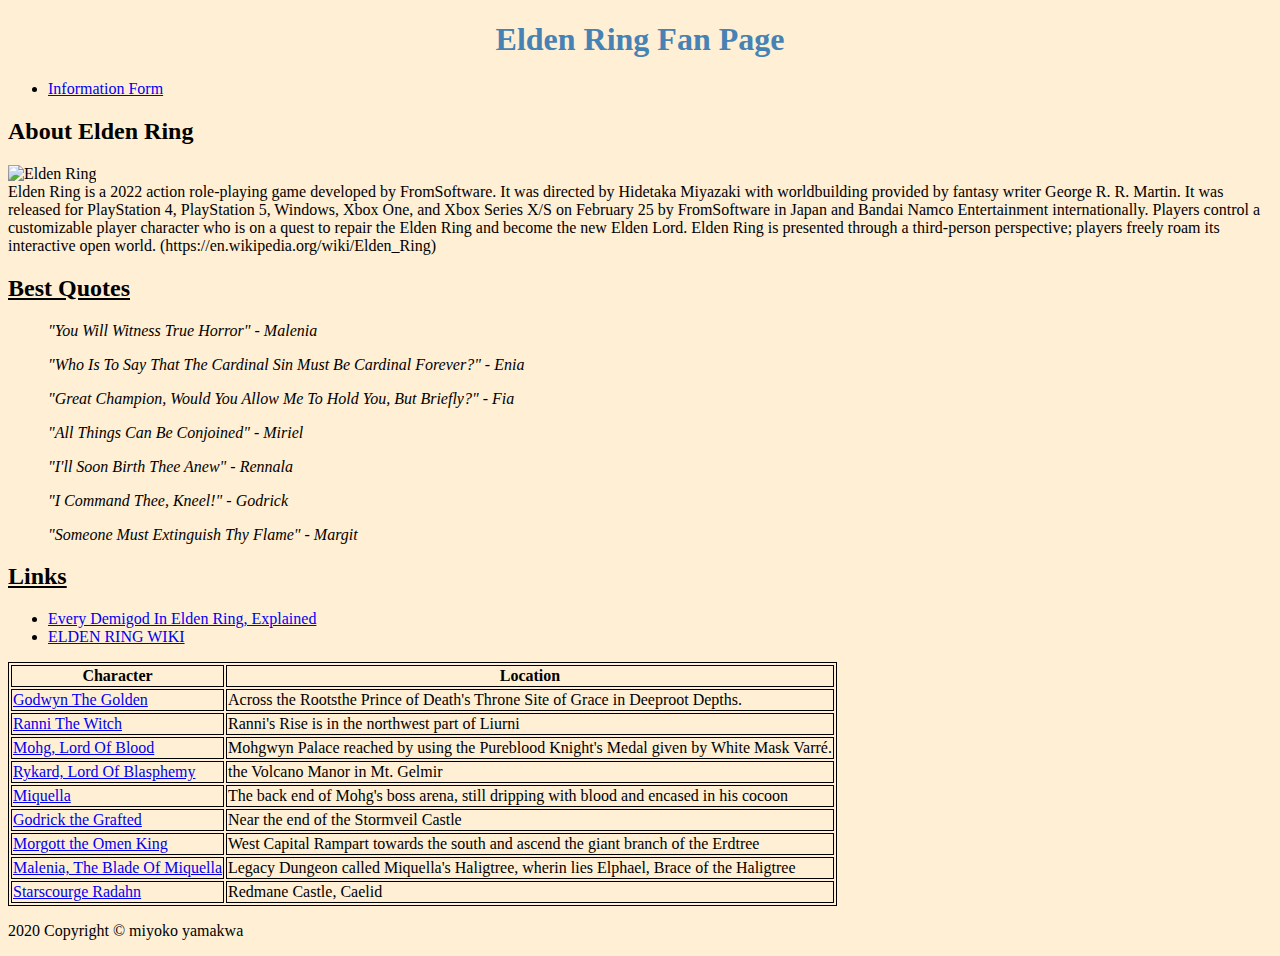
==== index.html @ e495a81b "Add files via upload" ====
<!DOCTYPE html>
<html lang="en">
<head>
    <meta charset="UTF-8">
    <meta http-equiv="X-UA-Compatible" content="IE=edge">
    <meta name="viewport" content="width=device-width, initial-scale=1.0">
    <title>Elden Ring Fan Page</title>
    <link rel="stylesheet" href="css/styles.css" />
</head>
<body>
    <header>
        <h1>Elden Ring Fan Page</h1>
        <nav>
          <ul>
            <li>
              <a href="info.html">Information Form</a>
            </li>
          </ul>
        </nav>
    </header>
    <main>
      <section id="general-info">
        <h2>About Elden Ring</h2> 
        <img src="/img/Elden_Ring_Box_art.jpg" alt="Elden Ring" />
        <article>
            Elden Ring is a 2022 action role-playing game developed by FromSoftware. It was directed by Hidetaka Miyazaki with worldbuilding provided by fantasy writer George R. R. Martin. 
            It was released for PlayStation 4, PlayStation 5, Windows, Xbox One, and Xbox Series X/S on February 25 by FromSoftware in Japan and Bandai Namco Entertainment internationally. Players control a customizable player character who is on a quest to repair the Elden Ring and become the new Elden Lord.

            Elden Ring is presented through a third-person perspective; players freely roam its interactive open world. 
            (https://en.wikipedia.org/wiki/Elden_Ring)
        
          </article>
        </section>
        <section id="quotes-section">
          <h2>Best Quotes</h2>
          <blockquote>"You Will Witness True Horror" - Malenia</blockquote>
          <blockquote>"Who Is To Say That The Cardinal Sin Must Be Cardinal Forever?" - Enia</blockquote>  
          <blockquote>"Great Champion, Would You Allow Me To Hold You, But Briefly?" - Fia</blockquote>
          <blockquote>"All Things Can Be Conjoined" - Miriel</blockquote>
          <blockquote>"I'll Soon Birth Thee Anew" - Rennala</blockquote>
          <blockquote>"I Command Thee, Kneel!" - Godrick</blockquote>
          <blockquote>"Someone Must Extinguish Thy Flame" - Margit</blockquote>  
          </section>

          <section id="links-section">
          <h2>Links</h2>
          <ul>
          <li><a href="https://www.cbr.com/every-demigod-elden-ring-explained/">Every Demigod In Elden Ring, Explained</a></li>
          <li><a href="https://eldenring.wiki.fextralife.com">ELDEN RING WIKI</a></li>
          </ul>    
          </section> 
        <section id="facts-section">
          
        <table>
          <caption></caption>
          <tr>
            <th>Character</th>
             <th>Location</th>
          </tr>
      <tr>
        <td>
          <a href="characters/godwyn.html">
          Godwyn The Golden</a>
        </td>
        <td>
          Across the Rootsthe Prince of Death's Throne Site of Grace in Deeproot Depths.
        </td>
      </tr>
      <tr>
        <td>
          <a href="characters/ranni.html">
          Ranni The Witch</a>
        </td>
        <td>
          Ranni's Rise is in the northwest part of Liurni
        </td>
      </tr>
      <tr>
        <td>
          <a href="characters/mohg.html">
            Mohg, Lord Of Blood</a>
        </td>
        <td>
          Mohgwyn Palace reached by using the Pureblood Knight's Medal given by White Mask Varré.
        </td>
      </tr>
        <tr>
          <td>
              <a href="characters/rykard.html">
                Rykard, Lord Of Blasphemy</a>
            </td>
            <td>
              the Volcano Manor in Mt. Gelmir
            </td>
          </tr>
            <tr>
              <td>
              <a href="characters/miquella.html">
                Miquella</a>
            </td>
            <td>
              The back end of Mohg's boss arena, still dripping with blood and encased in his cocoon
            </td>
          </tr>
            <tr>
              <td>
              <a href="characters/godrick.html">
                  Godrick the Grafted</a>
            </td>
            <td>
              Near the end of the Stormveil Castle
            </td>
          </tr>
          <tr>
            <td>
              <a href="characters/morgott.html">
              Morgott the Omen King</a>
            </td>
            <td>
              West Capital Rampart towards the south and ascend the giant branch of the Erdtree
            </td>
          </tr>
          <tr>
          <td>
            <a href="characters/malenia.html">
            Malenia, The Blade Of Miquella</a>
          </td>
          <td>
            Legacy Dungeon called Miquella's Haligtree, wherin lies Elphael, Brace of the Haligtree
          </td>
          </tr>
          <tr>
            <td>
              <a href="characters/radahn.html">
                  Starscourge Radahn</a>
            </td>
            <td>
              Redmane Castle, Caelid
            </td>
          </tr>
        </table>
      </section>
    </main>
    <footer>
      <p>2020 Copyright &copy; miyoko yamakwa</p>
    </footer>
  </body>
</html>
---- css/styles.css ----
/* Your document must have a background color that's different than the default background of white. */
body {
    background-color: papayawhip;
}

/* You may need to change the text color so it stands out from the new background. */
h1 {
    color: steelblue;
    /* The heading text must be centered on the page. */
    text-align: center;
}

/* Image */
image {
    /* All images in the main part of your page must be no wider than 400 pixels on the page. */
    /* If your image is larger, use CSS to resize the image. */
    max-width: 400px;
}

/* Table section */
table, th, td {
    border: 1px solid black;
}
/* Your page must have a section with id of facts-section. */
/* Inside facts-section, your page must have a second-level heading describing its contents. The heading must be a direct child of the section. */
#facts-section h2 {
    /* The heading inside the section must be underlined. */
    text-decoration: underline;
}

/* Quotes section */
/* The heading must be a direct child of the section. */
#quotes-section>h2 {
    /* The heading inside the section must be underlined. */
    text-decoration: underline;
}
#quotes-section blockquote {
    /* You must use CSS—not HTML—to italicize the quote elements. */
    font-style: italic;
}

/* Links section */
/* Your page must have a section with id of links-section. */
#links-section>h2 {
    /* The heading inside the section must be underlined. */
    text-decoration: underline;
}

form {
    border: solid;
    background-color: thistle;
    padding: 30px;
}
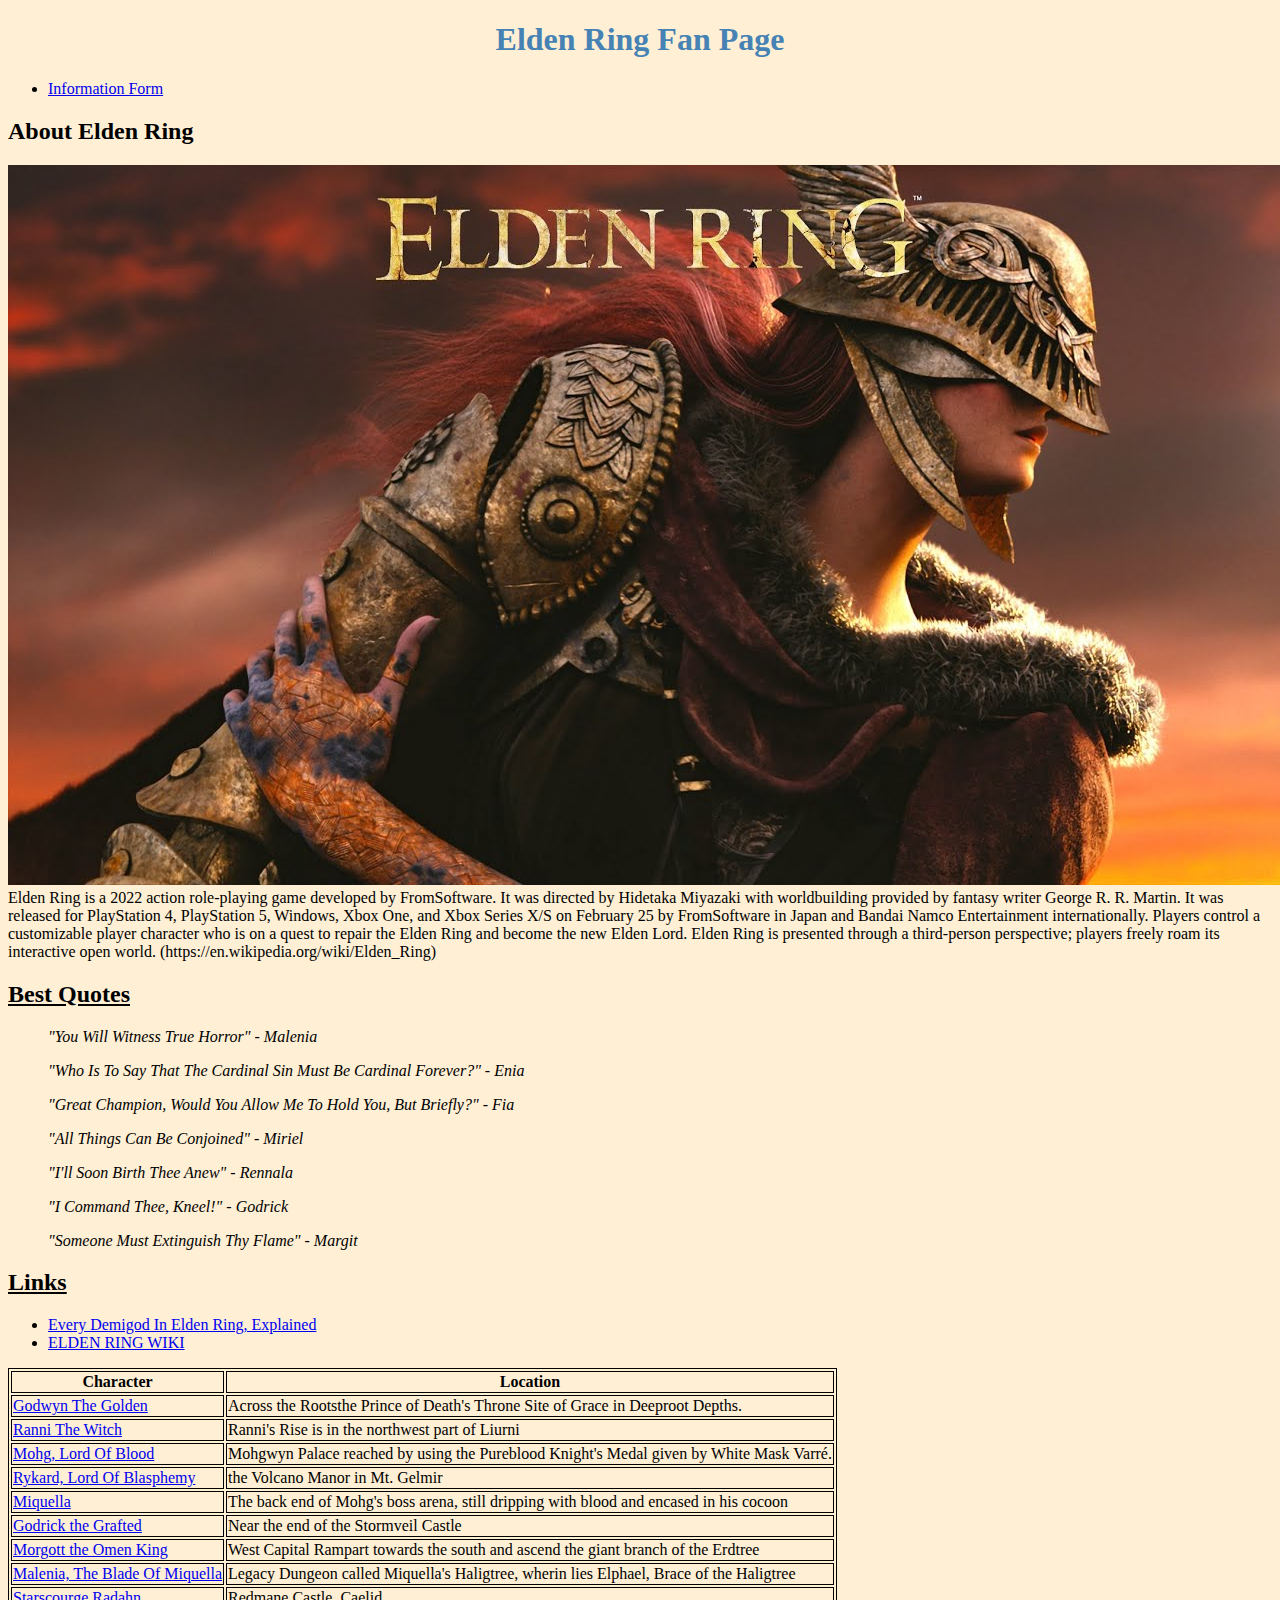
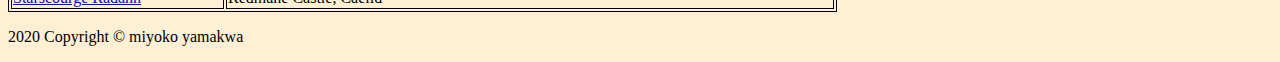
==== commit 9bcda462: "Update index.html" ====
--- a/index.html
+++ b/index.html
@@ -21,7 +21,7 @@
     <main>
       <section id="general-info">
         <h2>About Elden Ring</h2> 
-        <img src="/img/Elden_Ring_Box_art.jpg" alt="Elden Ring" />
+        <img src="img/Elden_Ring_Box_art2.jpg" alt="Elden Ring" />
         <article>
             Elden Ring is a 2022 action role-playing game developed by FromSoftware. It was directed by Hidetaka Miyazaki with worldbuilding provided by fantasy writer George R. R. Martin. 
             It was released for PlayStation 4, PlayStation 5, Windows, Xbox One, and Xbox Series X/S on February 25 by FromSoftware in Japan and Bandai Namco Entertainment internationally. Players control a customizable player character who is on a quest to repair the Elden Ring and become the new Elden Lord.
@@ -145,4 +145,4 @@
       <p>2020 Copyright &copy; miyoko yamakwa</p>
     </footer>
   </body>
-</html>+</html>
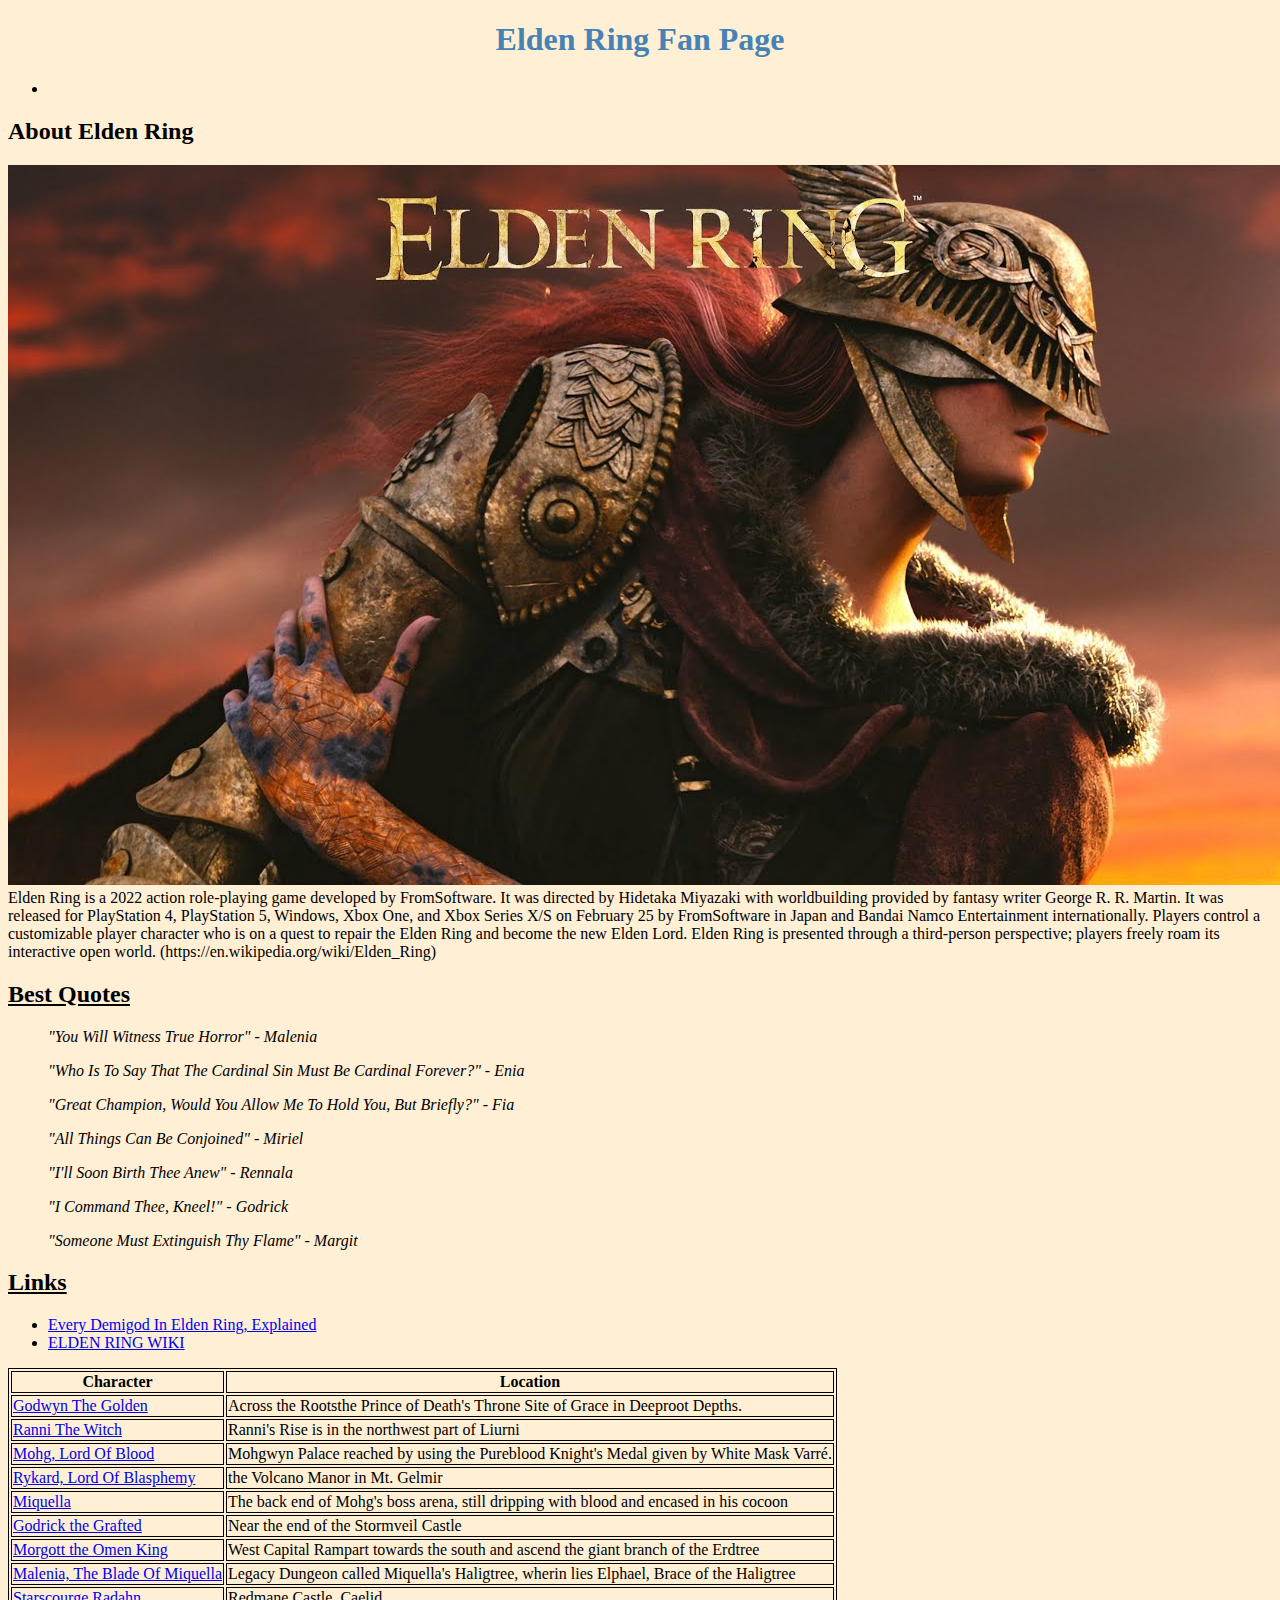
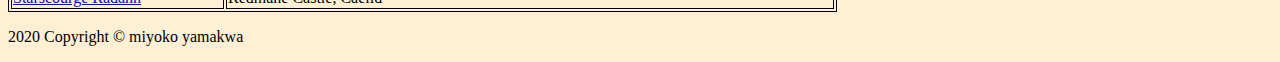
==== commit 018385d9: "Update index.html" ====
--- a/index.html
+++ b/index.html
@@ -13,7 +13,7 @@
         <nav>
           <ul>
             <li>
-              <a href="info.html">Information Form</a>
+              
             </li>
           </ul>
         </nav>
@@ -21,7 +21,7 @@
     <main>
       <section id="general-info">
         <h2>About Elden Ring</h2> 
-        <img src="img/Elden_Ring_Box_art2.jpg" alt="Elden Ring" />
+        <img src="img/Elden_Ring_Box_art2.jpg" alt="fan page image for elden ring" />
         <article>
             Elden Ring is a 2022 action role-playing game developed by FromSoftware. It was directed by Hidetaka Miyazaki with worldbuilding provided by fantasy writer George R. R. Martin. 
             It was released for PlayStation 4, PlayStation 5, Windows, Xbox One, and Xbox Series X/S on February 25 by FromSoftware in Japan and Bandai Namco Entertainment internationally. Players control a customizable player character who is on a quest to repair the Elden Ring and become the new Elden Lord.
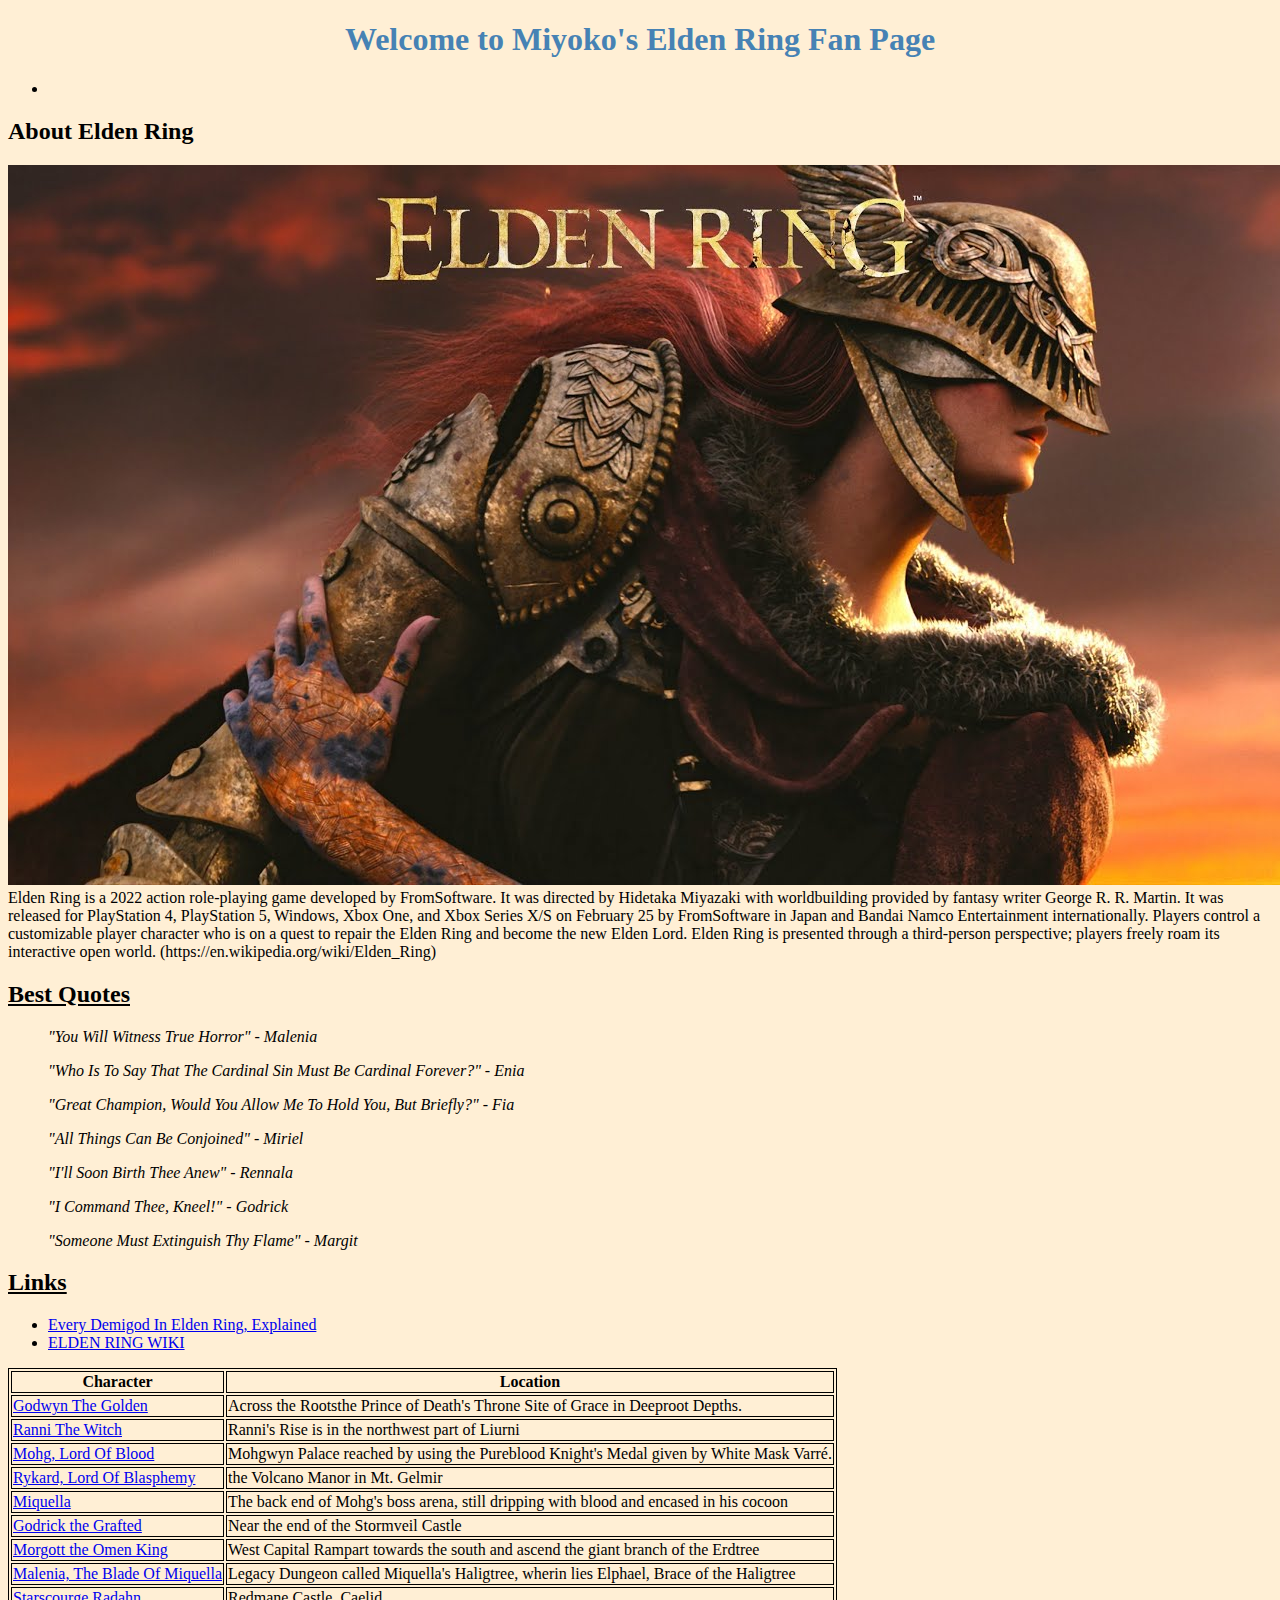
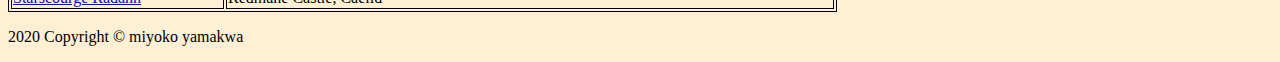
==== commit 32fa18b4: "Update index.html" ====
--- a/index.html
+++ b/index.html
@@ -9,7 +9,7 @@
 </head>
 <body>
     <header>
-        <h1>Elden Ring Fan Page</h1>
+        <h1>Welcome to Miyoko's Elden Ring Fan Page</h1>
         <nav>
           <ul>
             <li>
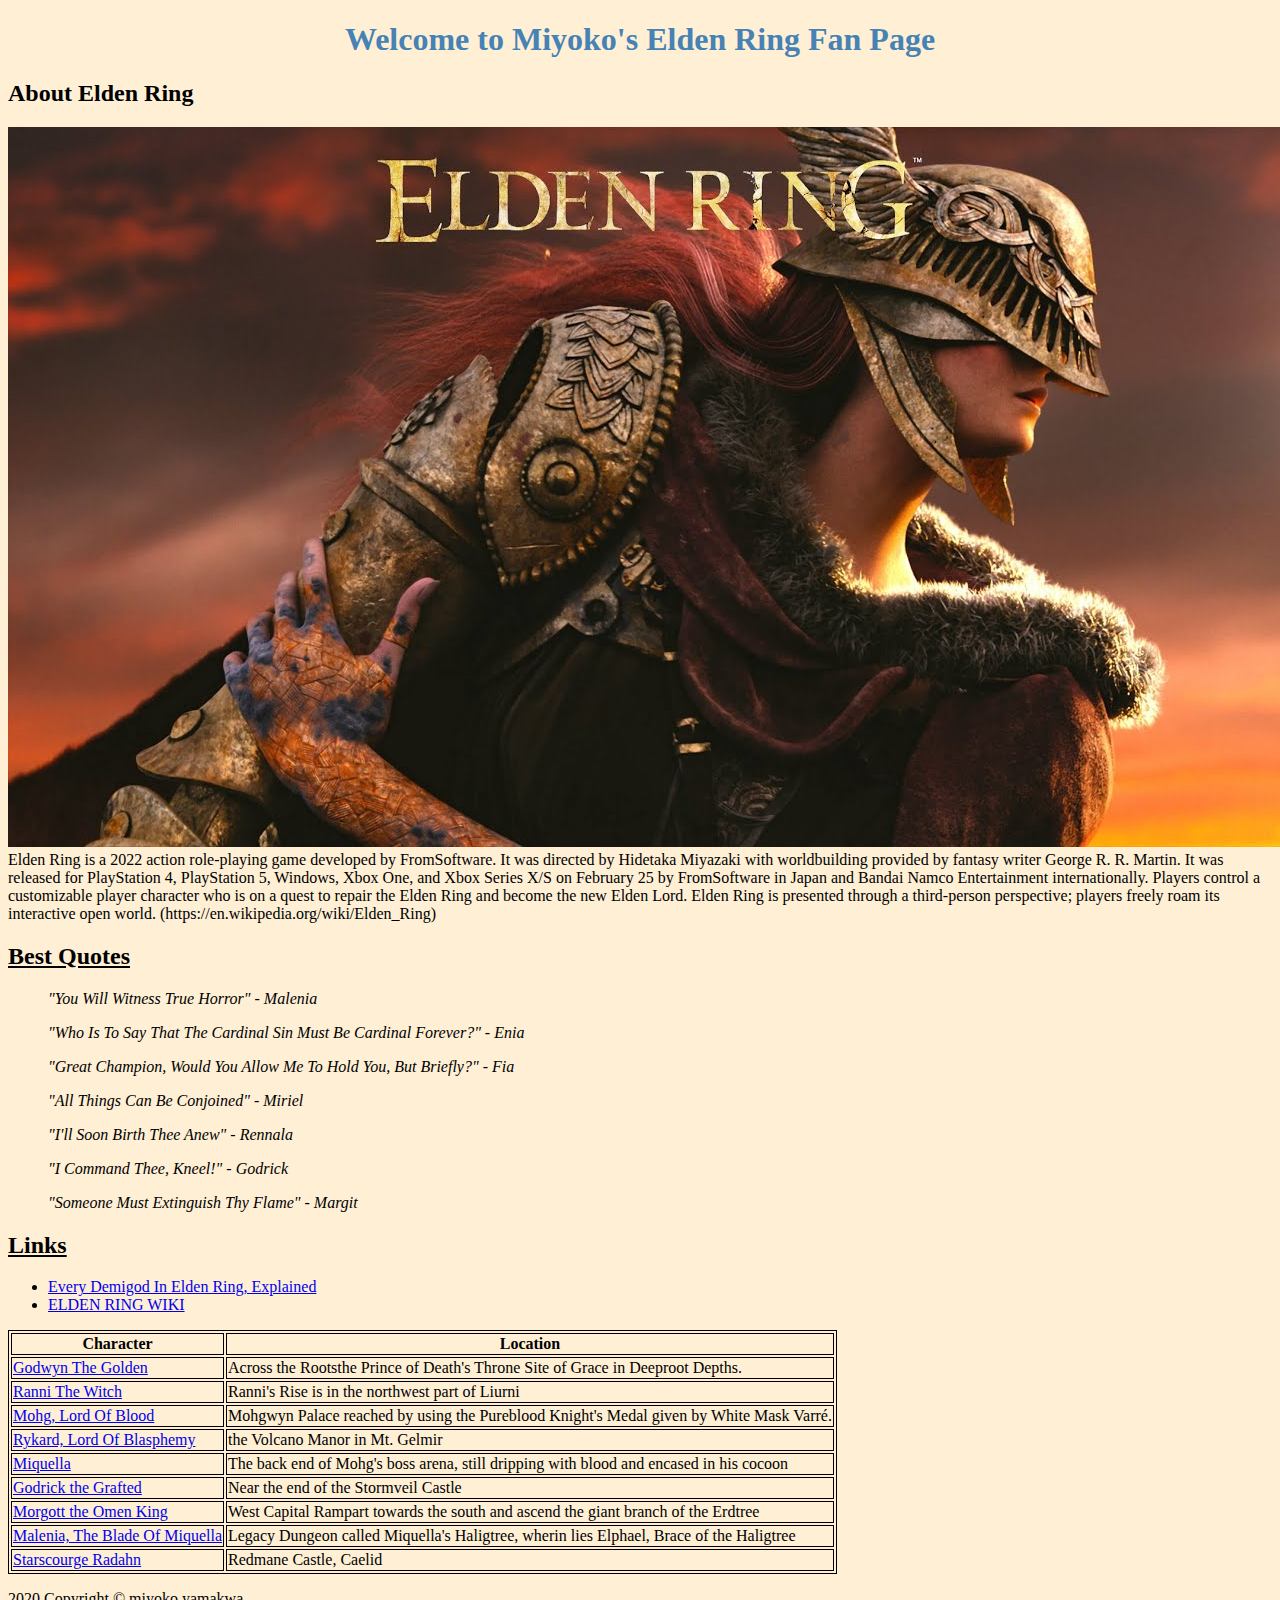
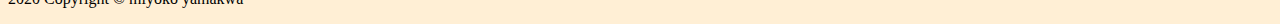
==== commit ff506b8a: "Update index.html" ====
--- a/index.html
+++ b/index.html
@@ -3,7 +3,7 @@
 <head>
     <meta charset="UTF-8">
     <meta http-equiv="X-UA-Compatible" content="IE=edge">
-    <meta name="viewport" content="width=device-width, initial-scale=1.0">
+    <meta name="viewport" content="width=device-width="400px", initial-scale=1.0">
     <title>Elden Ring Fan Page</title>
     <link rel="stylesheet" href="css/styles.css" />
 </head>
@@ -11,11 +11,6 @@
     <header>
         <h1>Welcome to Miyoko's Elden Ring Fan Page</h1>
         <nav>
-          <ul>
-            <li>
-              
-            </li>
-          </ul>
         </nav>
     </header>
     <main>
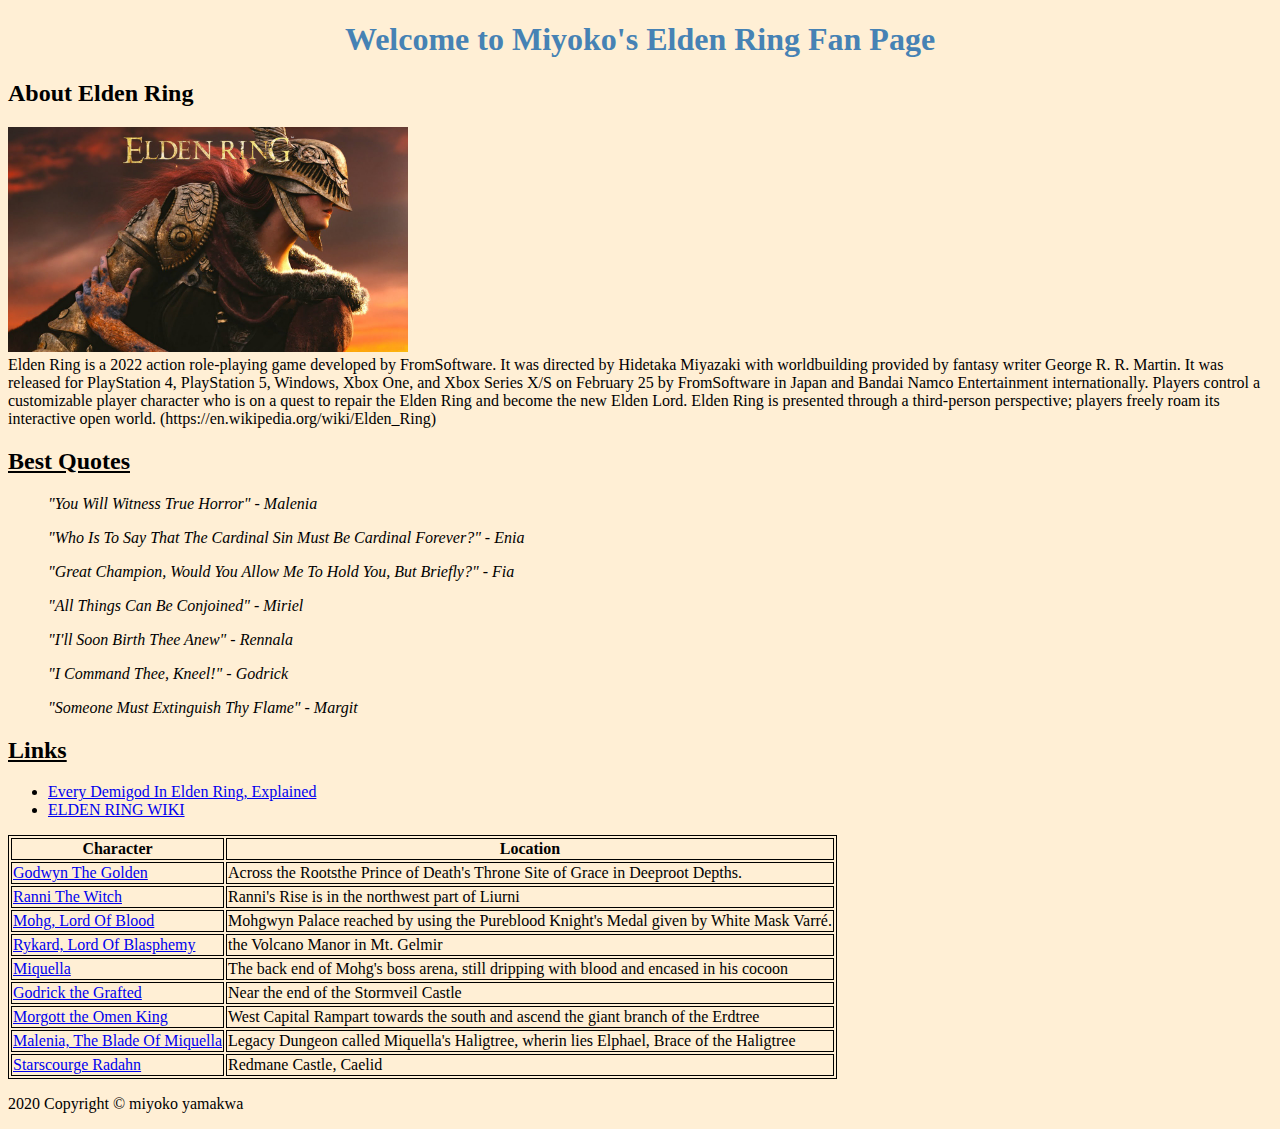
==== commit 475d0ba7: "Update index.html" ====
--- a/index.html
+++ b/index.html
@@ -3,7 +3,7 @@
 <head>
     <meta charset="UTF-8">
     <meta http-equiv="X-UA-Compatible" content="IE=edge">
-    <meta name="viewport" content="width=device-width="400px", initial-scale=1.0">
+    <meta name="viewport" content="width=device-width", initial-scale=1.0">
     <title>Elden Ring Fan Page</title>
     <link rel="stylesheet" href="css/styles.css" />
 </head>
@@ -16,7 +16,7 @@
     <main>
       <section id="general-info">
         <h2>About Elden Ring</h2> 
-        <img src="img/Elden_Ring_Box_art2.jpg" alt="fan page image for elden ring" />
+        <img src="img/Elden_Ring_Box_art2.jpg" alt="fan page image for elden ring" width="400px"/>
         <article>
             Elden Ring is a 2022 action role-playing game developed by FromSoftware. It was directed by Hidetaka Miyazaki with worldbuilding provided by fantasy writer George R. R. Martin. 
             It was released for PlayStation 4, PlayStation 5, Windows, Xbox One, and Xbox Series X/S on February 25 by FromSoftware in Japan and Bandai Namco Entertainment internationally. Players control a customizable player character who is on a quest to repair the Elden Ring and become the new Elden Lord.
